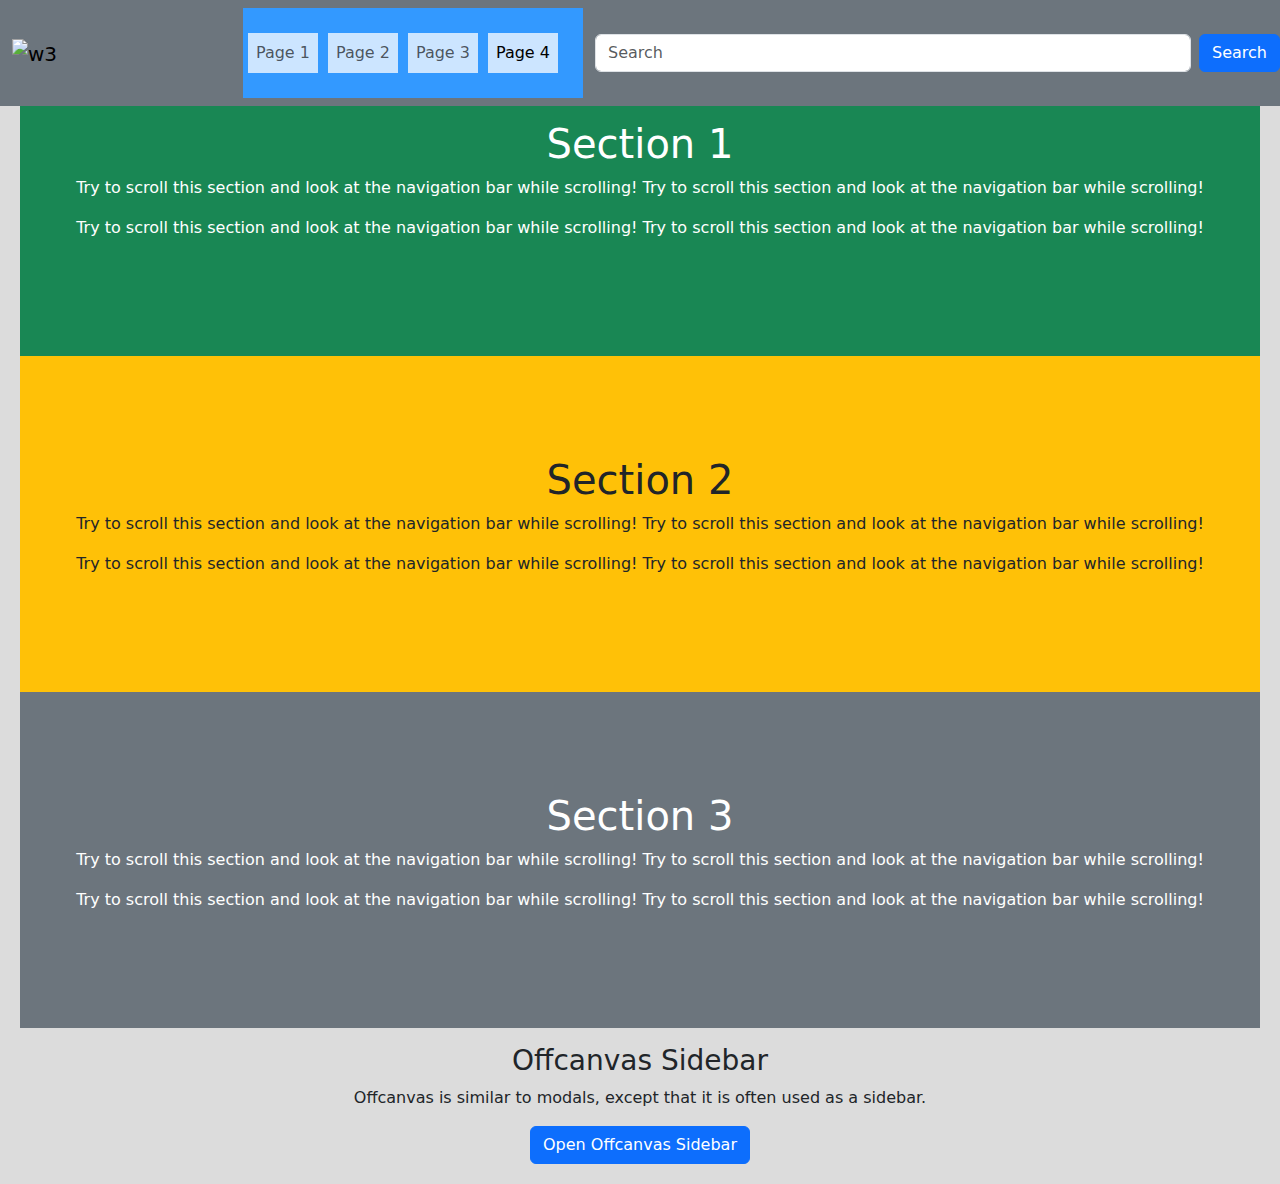
==== fourthpage.html @ 6a19ac2b "off canvas and scrollspy (also fixed navbars on each page)" ====
<!DOCTYPE html>
<html lang="en" dir="ltr">
  <head>
    <meta charset="utf-8">
    <link href="https://cdn.jsdelivr.net/npm/bootstrap@5.1.3/dist/css/bootstrap.min.css" rel="stylesheet">
    <script src="https://cdn.jsdelivr.net/npm/bootstrap@5.1.3/dist/js/bootstrap.bundle.min.js"></script>
        <link rel="stylesheet" href="style.css">
    <title>Bootstrap Practice</title>

    <body data-bs-spy="scroll" data-bs-target=".navbar" data-bs-offset="50">

      <nav class="navbar navbar-expand-sm navbar-light bg-secondary fixed-top">
        <div class="container-fluid">
          <a class="navbar-brand" href="https://www.w3schools.com/"><img src="https://upload.wikimedia.org/wikipedia/commons/thumb/a/a0/W3Schools_logo.svg/2175px-W3Schools_logo.svg.png" alt="w3" height="50px" width="50px"></a>
          <button class="navbar-toggler" type="button" data-bs-toggle="collapse" data-bs-target="#mynavbar">
            <span class="navbar-toggler-icon"></span>
          </button>
              <ul class="navbar-nav">
                <li class="nav-item">
                    <a class="nav-link" href="index.html">Page 1</a>
                    </li>
                    <li class="nav-item">
                      <a class="nav-link" href="secondpage.html">Page 2</a>
                    </li>
                    <li class="nav-item">
                      <a class="nav-link" href="thirdpage.html">Page 3</a>
                    </li>
                    <li class="nav-item">
                      <a class="nav-link active" href="fourthpage.html">Page 4</a>
                    </li>
                  </ul>
                    </div>
                  <input class="form-control me-2" type="text" placeholder="Search">
                  <button class="btn btn-primary" type="button">Search</button>
          </nav>


    <div id="section1" class="container-fluid bg-success text-white" style="padding:100px 20px;">
      <h1>Section 1</h1>
      <p>Try to scroll this section and look at the navigation bar while scrolling! Try to scroll this section and look at the navigation bar while scrolling!</p>
      <p>Try to scroll this section and look at the navigation bar while scrolling! Try to scroll this section and look at the navigation bar while scrolling!</p>
    </div>

    <div id="section2" class="container-fluid bg-warning" style="padding:100px 20px;">
      <h1>Section 2</h1>
      <p>Try to scroll this section and look at the navigation bar while scrolling! Try to scroll this section and look at the navigation bar while scrolling!</p>
      <p>Try to scroll this section and look at the navigation bar while scrolling! Try to scroll this section and look at the navigation bar while scrolling!</p>
    </div>

    <div id="section3" class="container-fluid bg-secondary text-white" style="padding:100px 20px;">
      <h1>Section 3</h1>
      <p>Try to scroll this section and look at the navigation bar while scrolling! Try to scroll this section and look at the navigation bar while scrolling!</p>
      <p>Try to scroll this section and look at the navigation bar while scrolling! Try to scroll this section and look at the navigation bar while scrolling!</p>
    </div>

    <div class="offcanvas offcanvas-start" id="demo">
      <div class="offcanvas-header">
        <h1 class="offcanvas-title">hi</h1>
        <button type="button" class="btn-close" data-bs-dismiss="offcanvas"></button>
      </div>
      <div class="offcanvas-body">
        <p>W3</p>
        <p>Schools</p>
        <button class="btn btn-secondary" type="button">A Button</button>
      </div>
    </div>

    <div class="container-fluid mt-3">
      <h3>Offcanvas Sidebar</h3>
      <p>Offcanvas is similar to modals, except that it is often used as a sidebar.</p>
      <button class="btn btn-primary" type="button" data-bs-toggle="offcanvas" data-bs-target="#demo">
        Open Offcanvas Sidebar
      </button>
    </div>

  </head>
  <body>
---- style.css ----
body{
  background: Gainsboro;
}

body {
  text-align: center;
  margin: 20px;
}

.list-group-thing:hover {
  background-color: white;
}


ol {
  background: #ff9999;
  padding: 20px;
}

ul {
  background: #3399ff;
  padding: 20px;
}

ol li {
  background: #ffe5e5;
  padding: 5px;
  margin-left: 35px;
}

ul li {
  background: #cce5ff;
  margin: 5px;
}

li:hover {
  background-color: white;
}
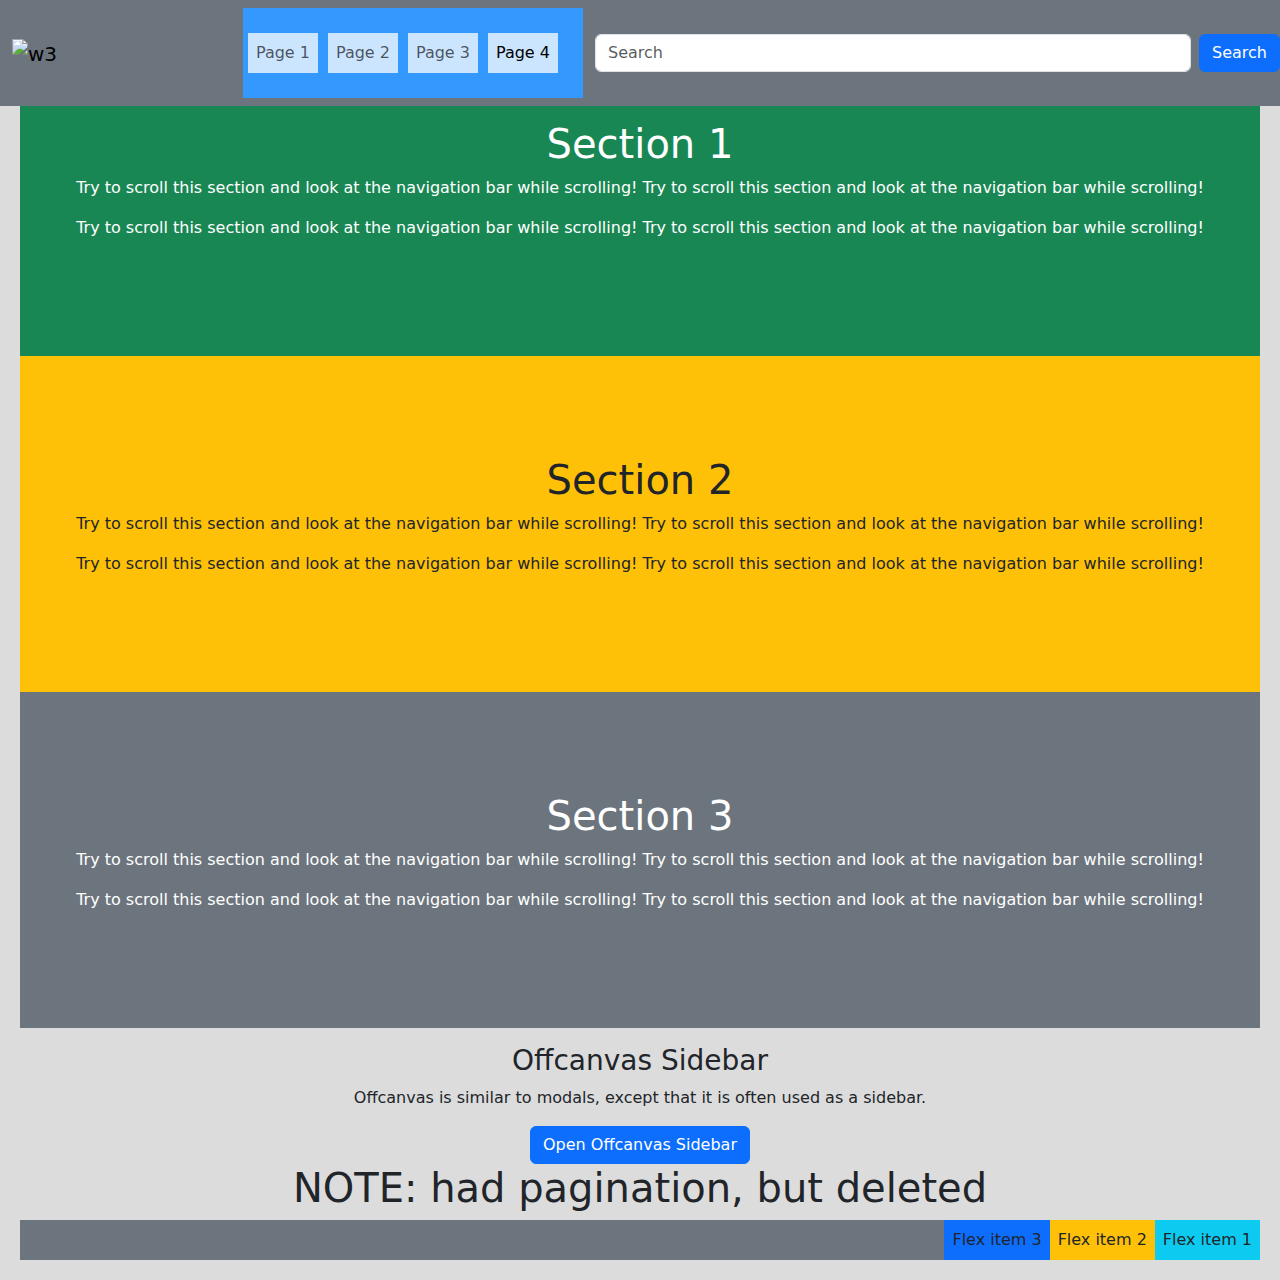
==== commit 070d169b: "fixed offcanvas" ====
--- a/fourthpage.html
+++ b/fourthpage.html
@@ -72,6 +72,13 @@
         Open Offcanvas Sidebar
       </button>
     </div>
+<h1>NOTE: had pagination, but deleted</h1>
+
+<div class="d-flex flex-row-reverse bg-secondary">
+  <div class="p-2 bg-info">Flex item 1</div>
+  <div class="p-2 bg-warning">Flex item 2</div>
+  <div class="p-2 bg-primary">Flex item 3</div>
+</div>
 
   </head>
   <body>
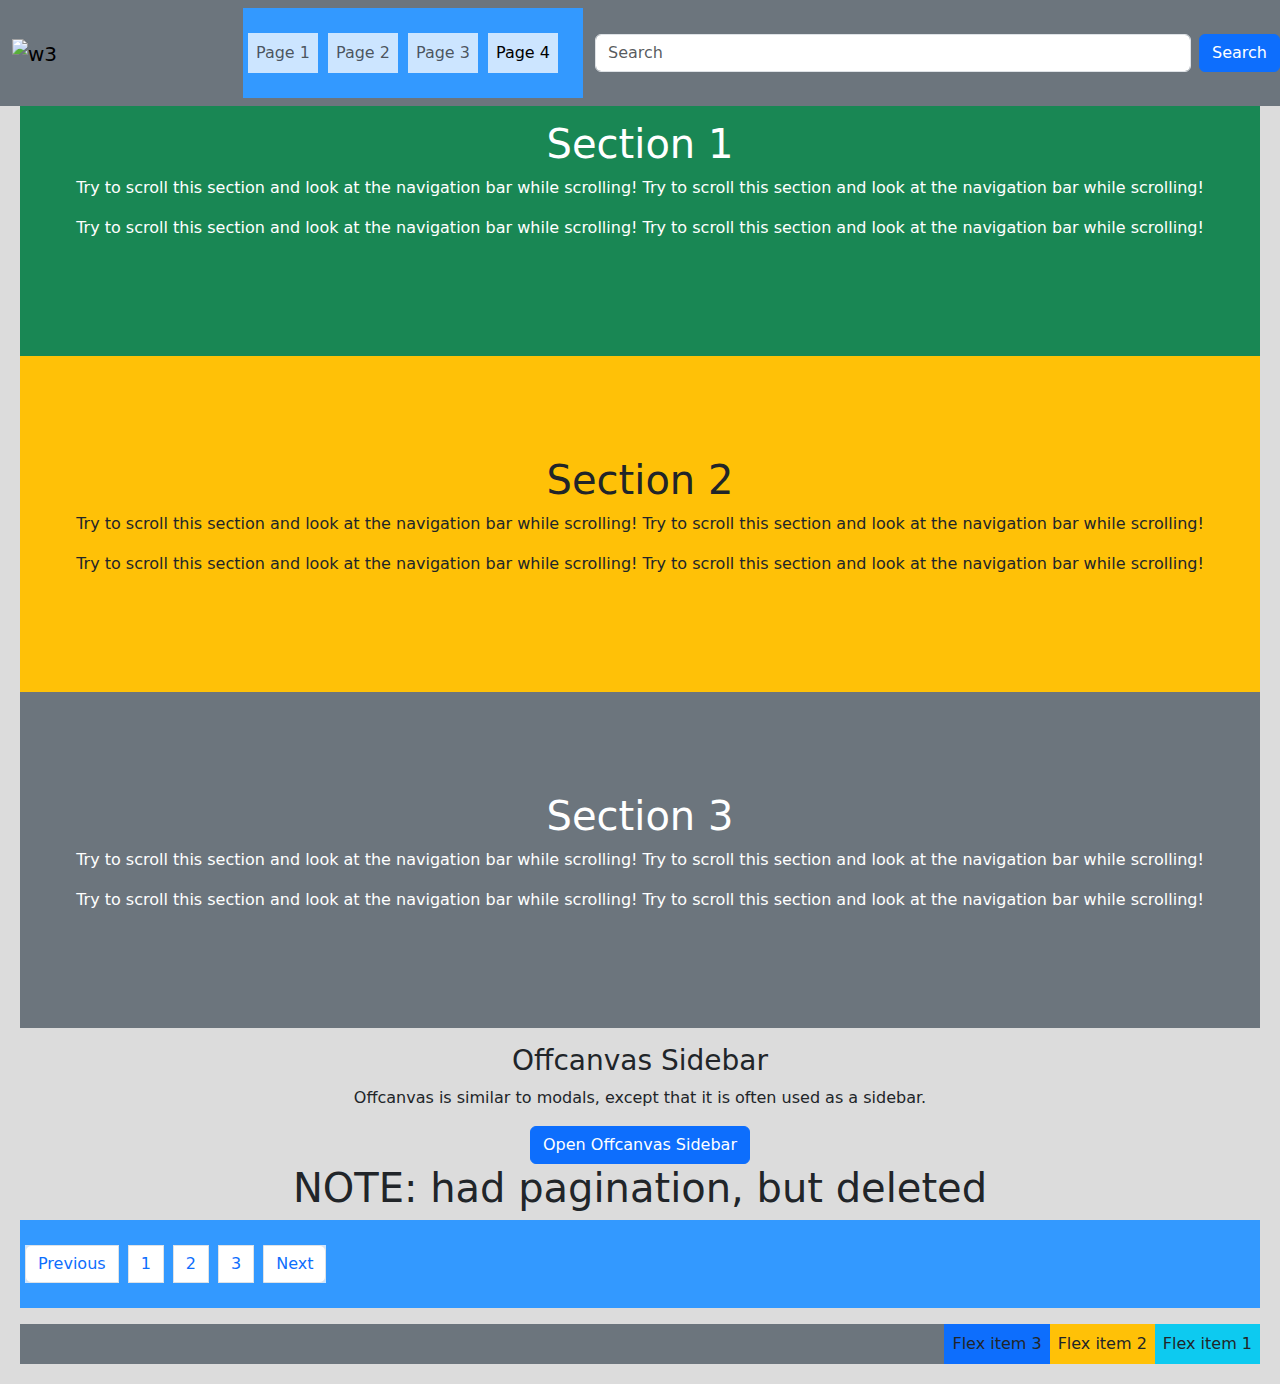
==== commit 43db5e4a: "added pagination without links to last page" ====
--- a/fourthpage.html
+++ b/fourthpage.html
@@ -73,7 +73,13 @@
       </button>
     </div>
 <h1>NOTE: had pagination, but deleted</h1>
-
+<ul class="pagination">
+  <li class="page-item"><a class="page-link" href="#">Previous</a></li>
+  <li class="page-item"><a class="page-link" href="#">1</a></li>
+  <li class="page-item"><a class="page-link" href="#">2</a></li>
+  <li class="page-item"><a class="page-link" href="#">3</a></li>
+  <li class="page-item"><a class="page-link" href="#">Next</a></li>
+</ul>
 <div class="d-flex flex-row-reverse bg-secondary">
   <div class="p-2 bg-info">Flex item 1</div>
   <div class="p-2 bg-warning">Flex item 2</div>
